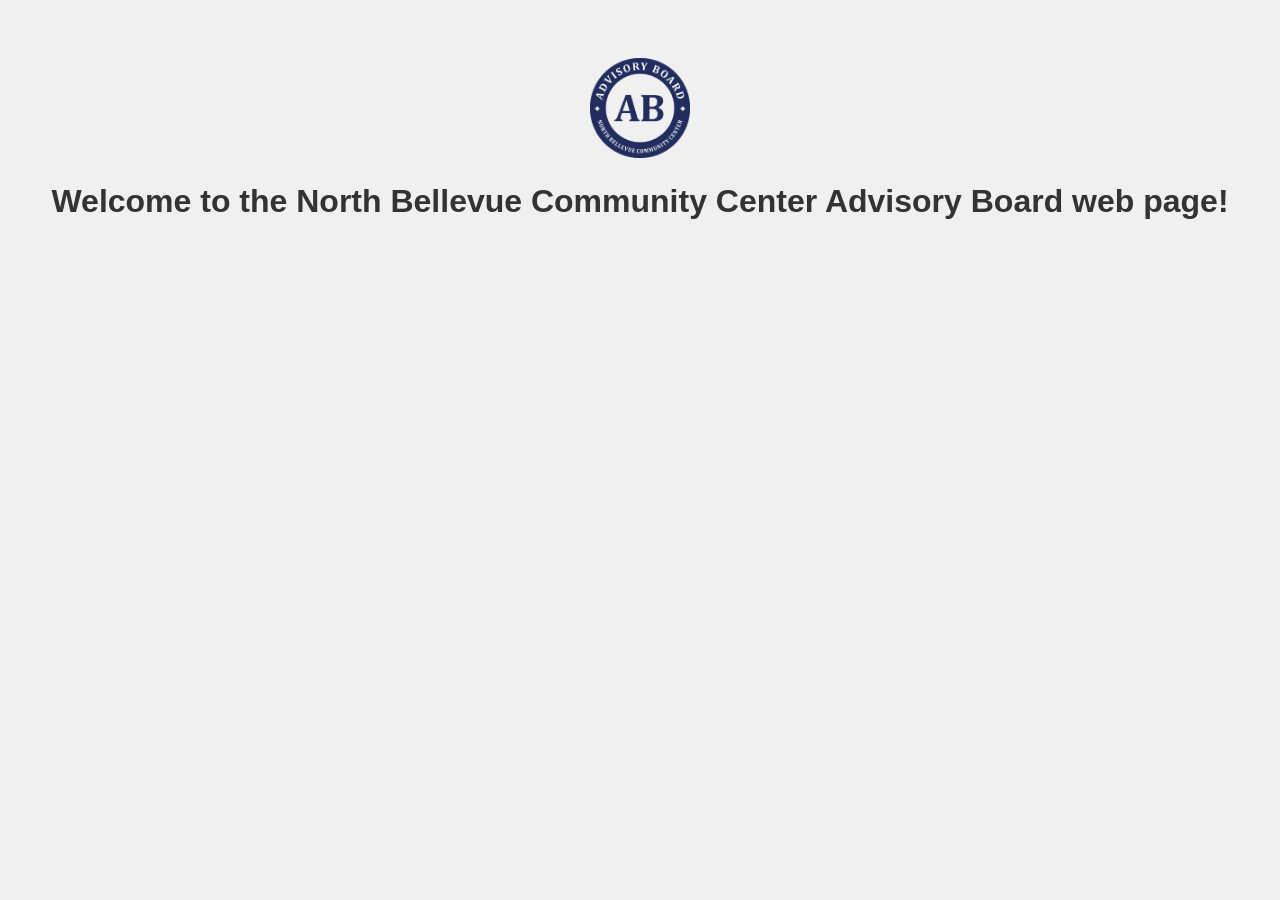
==== index.html @ 7d5205d9 "Update index.html" ====
<!-- Language: HTML -->

<!DOCTYPE html>
<html lang="en">
<head>
    <meta charset="UTF-8">
    <meta name="viewport" content="width=device-width, initial-scale=1.0">
    <title>North Bellevue Community Center Advisory Board</title>
    <!-- Optional: Add some basic styling -->
    <style>
        body {
            font-family: Arial, sans-serif;
            background-color: #f0f0f0;
            text-align: center;
            padding-top: 50px;
        }
        h1 {
            color: #333;
        }
    </style>
</head>
<body>
    <img src="NBCC_Transparant.png" alt="North Bellevue Community Center Advisory Board" width="100" height="100"></img>
    <br>
    <h1><b>Welcome to the North Bellevue Community Center Advisory Board web page!</b></h1>
</body>

</html>
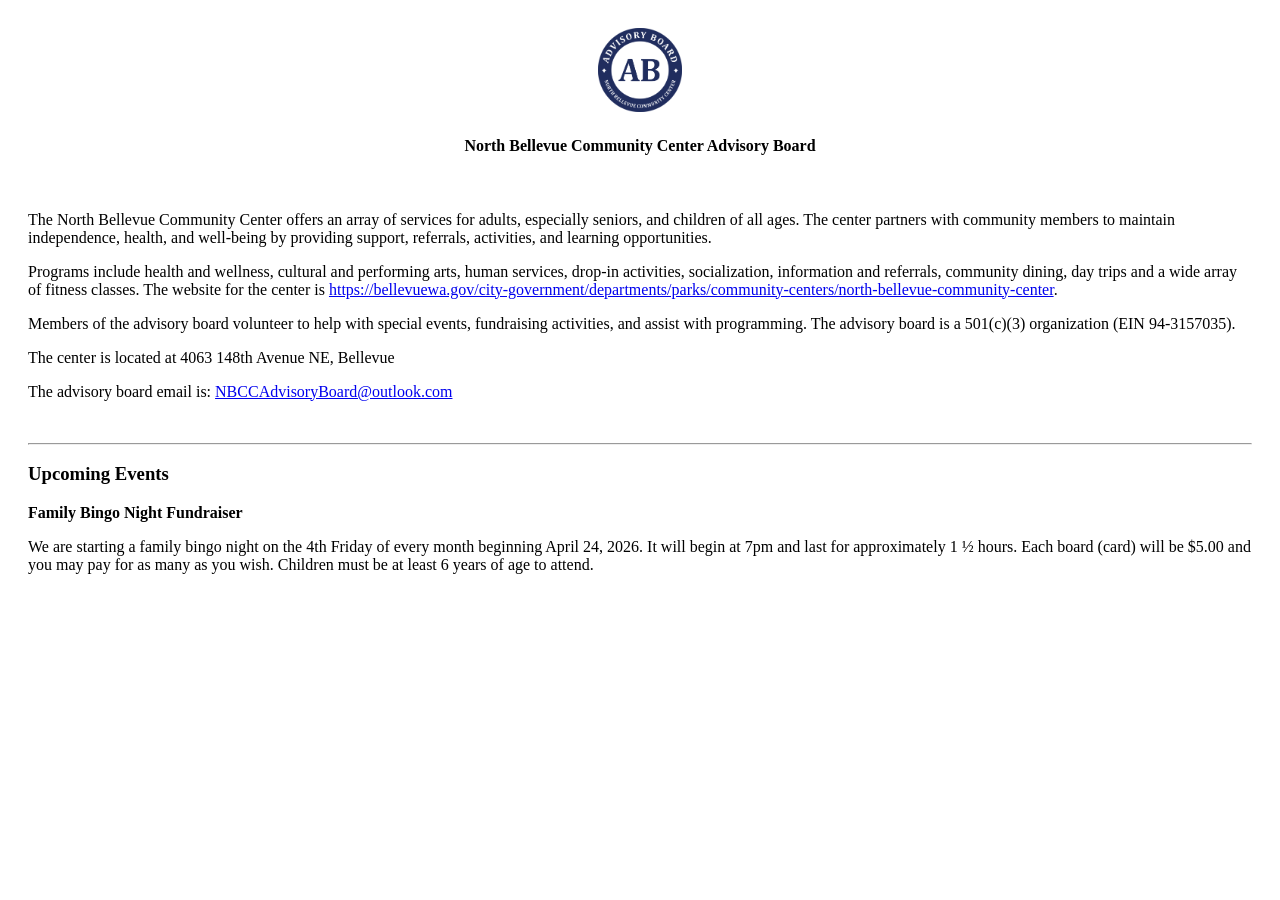
==== commit 1b7dbb36: "Add files via upload Update index page with actual content and a temp index file with new format" ====
--- a/index.html
+++ b/index.html
@@ -6,23 +6,31 @@
     <meta charset="UTF-8">
     <meta name="viewport" content="width=device-width, initial-scale=1.0">
     <title>North Bellevue Community Center Advisory Board</title>
-    <!-- Optional: Add some basic styling -->
-    <style>
-        body {
-            font-family: Arial, sans-serif;
-            background-color: #f0f0f0;
-            text-align: center;
-            padding-top: 50px;
-        }
-        h1 {
-            color: #333;
-        }
-    </style>
+
 </head>
-<body>
-    <img src="NBCC_Transparant.png" alt="North Bellevue Community Center Advisory Board" width="100" height="100"></img>
+<body style="padding:20px;">
+    <div style="text-align:center">
+        <img src="NBCC_Transparant.png" alt="North Bellevue Community Center logo" width="84" height="84">
+
+        <h4>North Bellevue Community Center Advisory Board</h4>
+    </div>
     <br>
-    <h1><b>Welcome to the North Bellevue Community Center Advisory Board web page!</b></h1>
+    <div style="text-align:left">
+        <p>The North Bellevue Community Center offers an array of services for adults, especially seniors, and children of all ages. The center partners with community members to maintain independence, health, and well-being by providing support, referrals, activities, and learning opportunities.</p>
+        <p>Programs include health and wellness, cultural and performing arts, human services, drop-in activities, socialization, information and referrals, community dining, day trips and a wide array of fitness classes. The website for the center is <a href="https://bellevuewa.gov/city-government/departments/parks/community-centers/north-bellevue-community-center">https://bellevuewa.gov/city-government/departments/parks/community-centers/north-bellevue-community-center</a>.</p>
+
+        <p>Members of the advisory board volunteer to help with special events, fundraising activities, and assist with programming. The advisory board is a 501(c)(3) organization (EIN 94-3157035).</p>
+
+        <p>The center is located at 4063 148th Avenue NE, Bellevue</p>
+
+        <p>The advisory board email is: <a href="mailto:NBCCAdvisoryBoard@outlook.com">NBCCAdvisoryBoard@outlook.com</a></p>
+    </div>
+    <br>
+    <hr>
+    <div style="text-align:left">
+        <h3>Upcoming Events</h3>
+        <p><b>Family Bingo Night Fundraiser</b></p>
+        <p>We are starting a family bingo night on the 4th Friday of every month beginning April 24, 2026. It will begin at 7pm and last for approximately 1 ½ hours. Each board (card) will be $5.00 and you may pay for as many as you wish. Children must be at least 6 years of age to attend.</p>
+    </div>
 </body>
-
 </html>
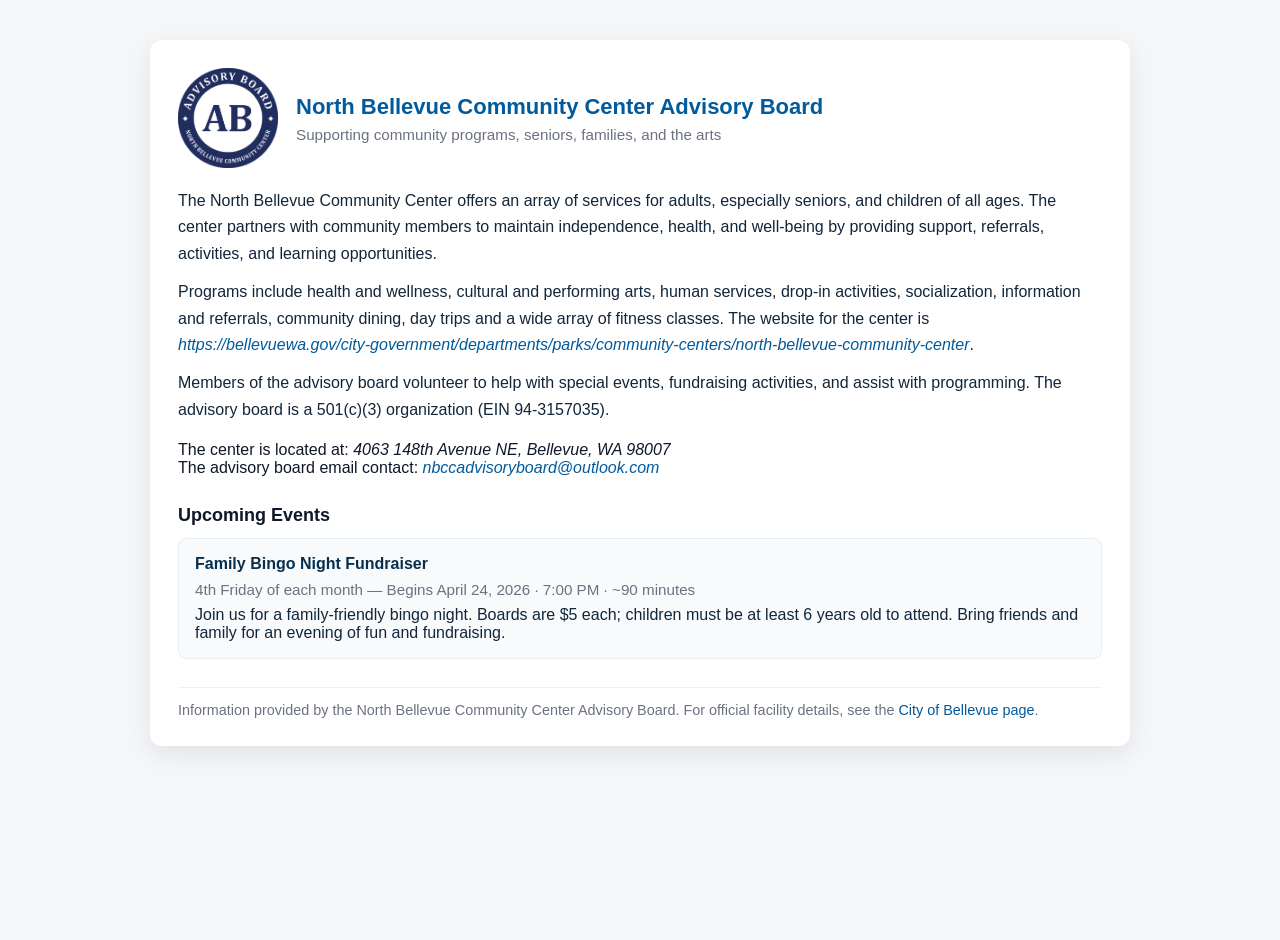
==== commit 8659e455: "Add files via upload increase logo size. make center web link text full html path. make email text a" ====
--- a/index.html
+++ b/index.html
@@ -6,31 +6,72 @@
     <meta charset="UTF-8">
     <meta name="viewport" content="width=device-width, initial-scale=1.0">
     <title>North Bellevue Community Center Advisory Board</title>
+    <!-- Optional: Add some basic styling -->
+    <style>
+        :root{--bg:#f4f6f8;--card:#ffffff;--accent:#005a9c;--muted:#6b7280}
+        *{box-sizing:border-box}
+        html,body{height:100%}
+        body{font-family: -apple-system, BlinkMacSystemFont, "Segoe UI", Roboto, "Helvetica Neue", Arial, sans-serif; background:var(--bg); color:#0f172a; margin:0}
+        .container{max-width:980px;margin:40px auto;padding:28px;background:var(--card);border-radius:12px;box-shadow:0 8px 24px rgba(16,24,40,0.08)}
+        .header{display:flex;align-items:center;gap:18px}
+        .logo{width:100px;height:px;object-fit:contain;border-radius:8px}
+        h1{margin:0;font-size:1.375rem;color:var(--accent)}
+        .tagline{color:var(--muted);margin-top:6px;font-size:0.95rem}
+        .content{margin-top:20px}
+        .content p{line-height:1.65;margin:0 0 12px;color:#12263a}
+        a{color:var(--accent);text-decoration:none}
+        a:hover{text-decoration:underline}
+        .contact{margin-top:18px}
+        .footer{margin-top:28px;border-top:1px solid #eef2f6;padding-top:14px;color:var(--muted);font-size:0.9rem}
+        address{font-style:normal}
+        .events{margin-top:28px}
+        .events h3{margin:0 0 12px;color:#0f172a;font-size:1.125rem}
+        .event-card{background:#f8fafc;border:1px solid #e6eef6;padding:16px;border-radius:8px;display:flex;flex-direction:column;gap:8px}
+        .event-title{font-weight:700;color:#062f4f}
+        .event-meta{color:var(--muted);font-size:0.95rem}
+        .event-desc{color:#12263a}
+        .event-cta{margin-top:8px}
+        .btn{display:inline-block;padding:8px 12px;background:var(--accent);color:#fff;border-radius:6px;text-decoration:none;font-weight:600}
+        @media(max-width:600px){.container{margin:18px;padding:18px}.header{gap:12px}.logo{width:64px;height:64px}}
+    </style>
+</head>
+<body>
+    <div class="container">
+        <header class="header">
+            <img src="NBCC_Transparant.png" alt="North Bellevue Community Center logo" class="logo">
+            <div>
+                <h1>North Bellevue Community Center Advisory Board</h1>
+                <div class="tagline">Supporting community programs, seniors, families, and the arts</div>
+            </div>
+        </header>
 
-</head>
-<body style="padding:20px;">
-    <div style="text-align:center">
-        <img src="NBCC_Transparant.png" alt="North Bellevue Community Center logo" width="84" height="84">
+        <main class="content">
+            <p>The North Bellevue Community Center offers an array of services for adults, especially seniors, and children of all ages. The center partners with community members to maintain independence, health, and well-being by providing support, referrals, activities, and learning opportunities.</p>
 
-        <h4>North Bellevue Community Center Advisory Board</h4>
-    </div>
-    <br>
-    <div style="text-align:left">
-        <p>The North Bellevue Community Center offers an array of services for adults, especially seniors, and children of all ages. The center partners with community members to maintain independence, health, and well-being by providing support, referrals, activities, and learning opportunities.</p>
-        <p>Programs include health and wellness, cultural and performing arts, human services, drop-in activities, socialization, information and referrals, community dining, day trips and a wide array of fitness classes. The website for the center is <a href="https://bellevuewa.gov/city-government/departments/parks/community-centers/north-bellevue-community-center">https://bellevuewa.gov/city-government/departments/parks/community-centers/north-bellevue-community-center</a>.</p>
+            <p>Programs include health and wellness, cultural and performing arts, human services, drop-in activities, socialization, information and referrals, community dining, day trips and a wide array of fitness classes. The website for the center is <a href="https://bellevuewa.gov/city-government/departments/parks/community-centers/north-bellevue-community-center"><i>https://bellevuewa.gov/city-government/departments/parks/community-centers/north-bellevue-community-center</i></a>.</p>
 
-        <p>Members of the advisory board volunteer to help with special events, fundraising activities, and assist with programming. The advisory board is a 501(c)(3) organization (EIN 94-3157035).</p>
+            <p>Members of the advisory board volunteer to help with special events, fundraising activities, and assist with programming. The advisory board is a 501(c)(3) organization (EIN 94-3157035).</p>
 
-        <p>The center is located at 4063 148th Avenue NE, Bellevue</p>
+            <div class="contact">
+                <div><address class="address">The center is located at: <i>4063 148th Avenue NE, Bellevue, WA 98007</i></address></div>
 
-        <p>The advisory board email is: <a href="mailto:NBCCAdvisoryBoard@outlook.com">NBCCAdvisoryBoard@outlook.com</a></p>
-    </div>
-    <br>
-    <hr>
-    <div style="text-align:left">
-        <h3>Upcoming Events</h3>
-        <p><b>Family Bingo Night Fundraiser</b></p>
-        <p>We are starting a family bingo night on the 4th Friday of every month beginning April 24, 2026. It will begin at 7pm and last for approximately 1 ½ hours. Each board (card) will be $5.00 and you may pay for as many as you wish. Children must be at least 6 years of age to attend.</p>
+                <div>The advisory board email contact: <a href="mailto:nbccadvisoryboard@outlook.com"><i>nbccadvisoryboard@outlook.com</i></a></div>
+            </div>
+        </main>
+
+        <section class="events" aria-labelledby="upcoming-events">
+            <h3 id="upcoming-events">Upcoming Events</h3>
+            <div class="event-card" role="article" aria-labelledby="event-1-title">
+                <div id="event-1-title" class="event-title">Family Bingo Night Fundraiser</div>
+                <div class="event-meta">4th Friday of each month — Begins April 24, 2026 · 7:00 PM · ~90 minutes</div>
+                <div class="event-desc">Join us for a family-friendly bingo night. Boards are $5 each; children must be at least 6 years old to attend. Bring friends and family for an evening of fun and fundraising.</div>
+                <!--
+                <div class="event-cta"><a class="btn" href="mailto:NBCCAdvisoryBoard@outlook.com?subject=RSVP%20for%20Bingo%20Night">RSVP / More Info</a></div>
+                -->
+            </div>
+        </section>
+
+        <footer class="footer">Information provided by the North Bellevue Community Center Advisory Board. For official facility details, see the <a href="https://bellevuewa.gov/city-government/departments/parks/community-centers/north-bellevue-community-center">City of Bellevue page</a>.</footer>
     </div>
 </body>
 </html>
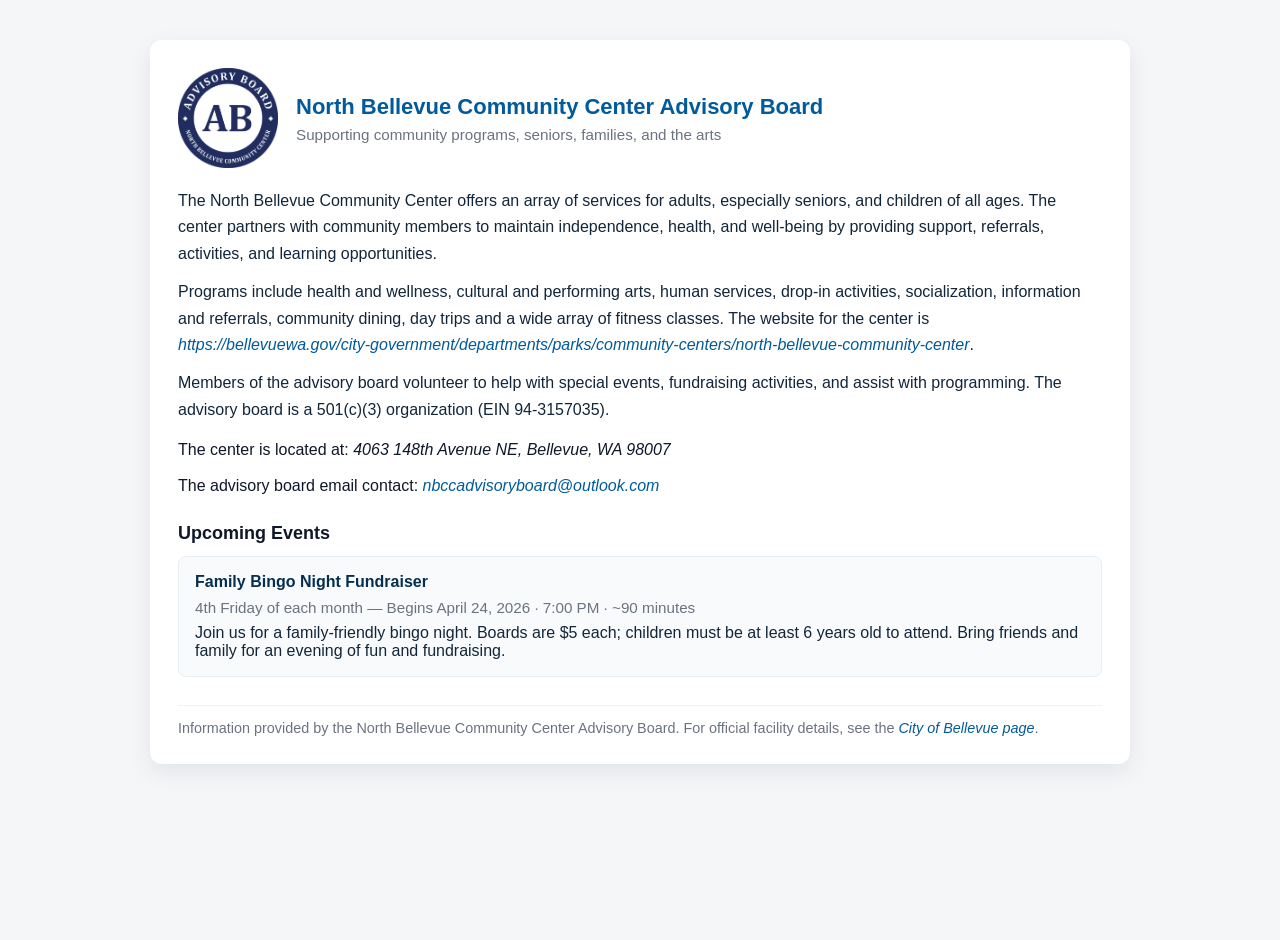
==== commit 1994379a: "minor visual change to index page - new line and italic" ====
--- a/index.html
+++ b/index.html
@@ -6,34 +6,7 @@
     <meta charset="UTF-8">
     <meta name="viewport" content="width=device-width, initial-scale=1.0">
     <title>North Bellevue Community Center Advisory Board</title>
-    <!-- Optional: Add some basic styling -->
-    <style>
-        :root{--bg:#f4f6f8;--card:#ffffff;--accent:#005a9c;--muted:#6b7280}
-        *{box-sizing:border-box}
-        html,body{height:100%}
-        body{font-family: -apple-system, BlinkMacSystemFont, "Segoe UI", Roboto, "Helvetica Neue", Arial, sans-serif; background:var(--bg); color:#0f172a; margin:0}
-        .container{max-width:980px;margin:40px auto;padding:28px;background:var(--card);border-radius:12px;box-shadow:0 8px 24px rgba(16,24,40,0.08)}
-        .header{display:flex;align-items:center;gap:18px}
-        .logo{width:100px;height:px;object-fit:contain;border-radius:8px}
-        h1{margin:0;font-size:1.375rem;color:var(--accent)}
-        .tagline{color:var(--muted);margin-top:6px;font-size:0.95rem}
-        .content{margin-top:20px}
-        .content p{line-height:1.65;margin:0 0 12px;color:#12263a}
-        a{color:var(--accent);text-decoration:none}
-        a:hover{text-decoration:underline}
-        .contact{margin-top:18px}
-        .footer{margin-top:28px;border-top:1px solid #eef2f6;padding-top:14px;color:var(--muted);font-size:0.9rem}
-        address{font-style:normal}
-        .events{margin-top:28px}
-        .events h3{margin:0 0 12px;color:#0f172a;font-size:1.125rem}
-        .event-card{background:#f8fafc;border:1px solid #e6eef6;padding:16px;border-radius:8px;display:flex;flex-direction:column;gap:8px}
-        .event-title{font-weight:700;color:#062f4f}
-        .event-meta{color:var(--muted);font-size:0.95rem}
-        .event-desc{color:#12263a}
-        .event-cta{margin-top:8px}
-        .btn{display:inline-block;padding:8px 12px;background:var(--accent);color:#fff;border-radius:6px;text-decoration:none;font-weight:600}
-        @media(max-width:600px){.container{margin:18px;padding:18px}.header{gap:12px}.logo{width:64px;height:64px}}
-    </style>
+    <link rel="stylesheet" href="styles.css">
 </head>
 <body>
     <div class="container">
@@ -54,7 +27,7 @@
 
             <div class="contact">
                 <div><address class="address">The center is located at: <i>4063 148th Avenue NE, Bellevue, WA 98007</i></address></div>
-
+                <br>
                 <div>The advisory board email contact: <a href="mailto:nbccadvisoryboard@outlook.com"><i>nbccadvisoryboard@outlook.com</i></a></div>
             </div>
         </main>
@@ -71,7 +44,7 @@
             </div>
         </section>
 
-        <footer class="footer">Information provided by the North Bellevue Community Center Advisory Board. For official facility details, see the <a href="https://bellevuewa.gov/city-government/departments/parks/community-centers/north-bellevue-community-center">City of Bellevue page</a>.</footer>
+        <footer class="footer">Information provided by the North Bellevue Community Center Advisory Board. For official facility details, see the <a href="https://bellevuewa.gov/city-government/departments/parks/community-centers/north-bellevue-community-center"><i>City of Bellevue page</i></a>.</footer>
     </div>
 </body>
 </html>
--- a/styles.css
+++ b/styles.css
@@ -0,0 +1,154 @@
+:root {
+    --bg: #f4f6f8;
+    --card: #ffffff;
+    --accent: #005a9c;
+    --muted: #6b7280;
+}
+
+* {
+    box-sizing: border-box;
+}
+
+html, body {
+    height: 100%;
+}
+
+body {
+    font-family: -apple-system, BlinkMacSystemFont, "Segoe UI", Roboto, "Helvetica Neue", Arial, sans-serif;
+    background: var(--bg);
+    color: #0f172a;
+    margin: 0;
+}
+
+.container {
+    max-width: 980px;
+    margin: 40px auto;
+    padding: 28px;
+    background: var(--card);
+    border-radius: 12px;
+    box-shadow: 0 8px 24px rgba(16, 24, 40, 0.08);
+}
+
+.header {
+    display: flex;
+    align-items: center;
+    gap: 18px;
+}
+
+.logo {
+    width: 100px;
+    height: 100px;
+    object-fit: contain;
+    border-radius: 8px;
+}
+
+h1 {
+    margin: 0;
+    font-size: 1.375rem;
+    color: var(--accent);
+}
+
+.tagline {
+    color: var(--muted);
+    margin-top: 6px;
+    font-size: 0.95rem;
+}
+
+.content {
+    margin-top: 20px;
+}
+
+.content p {
+    line-height: 1.65;
+    margin: 0 0 12px;
+    color: #12263a;
+}
+
+a {
+    color: var(--accent);
+    text-decoration: none;
+}
+
+a:hover {
+    text-decoration: underline;
+}
+
+.contact {
+    margin-top: 18px;
+}
+
+.footer {
+    margin-top: 28px;
+    border-top: 1px solid #eef2f6;
+    padding-top: 14px;
+    color: var(--muted);
+    font-size: 0.9rem;
+}
+
+address {
+    font-style: normal;
+}
+
+.events {
+    margin-top: 28px;
+}
+
+.events h3 {
+    margin: 0 0 12px;
+    color: #0f172a;
+    font-size: 1.125rem;
+}
+
+.event-card {
+    background: #f8fafc;
+    border: 1px solid #e6eef6;
+    padding: 16px;
+    border-radius: 8px;
+    display: flex;
+    flex-direction: column;
+    gap: 8px;
+}
+
+.event-title {
+    font-weight: 700;
+    color: #062f4f;
+}
+
+.event-meta {
+    color: var(--muted);
+    font-size: 0.95rem;
+}
+
+.event-desc {
+    color: #12263a;
+}
+
+.event-cta {
+    margin-top: 8px;
+}
+
+.btn {
+    display: inline-block;
+    padding: 8px 12px;
+    background: var(--accent);
+    color: #fff;
+    border-radius: 6px;
+    text-decoration: none;
+    font-weight: 600;
+}
+
+@media (max-width: 600px) {
+    .container {
+        margin: 18px;
+        padding: 18px;
+    }
+    
+    .header {
+        gap: 12px;
+    }
+    
+    .logo {
+        width: 64px;
+        height: 64px;
+    }
+}
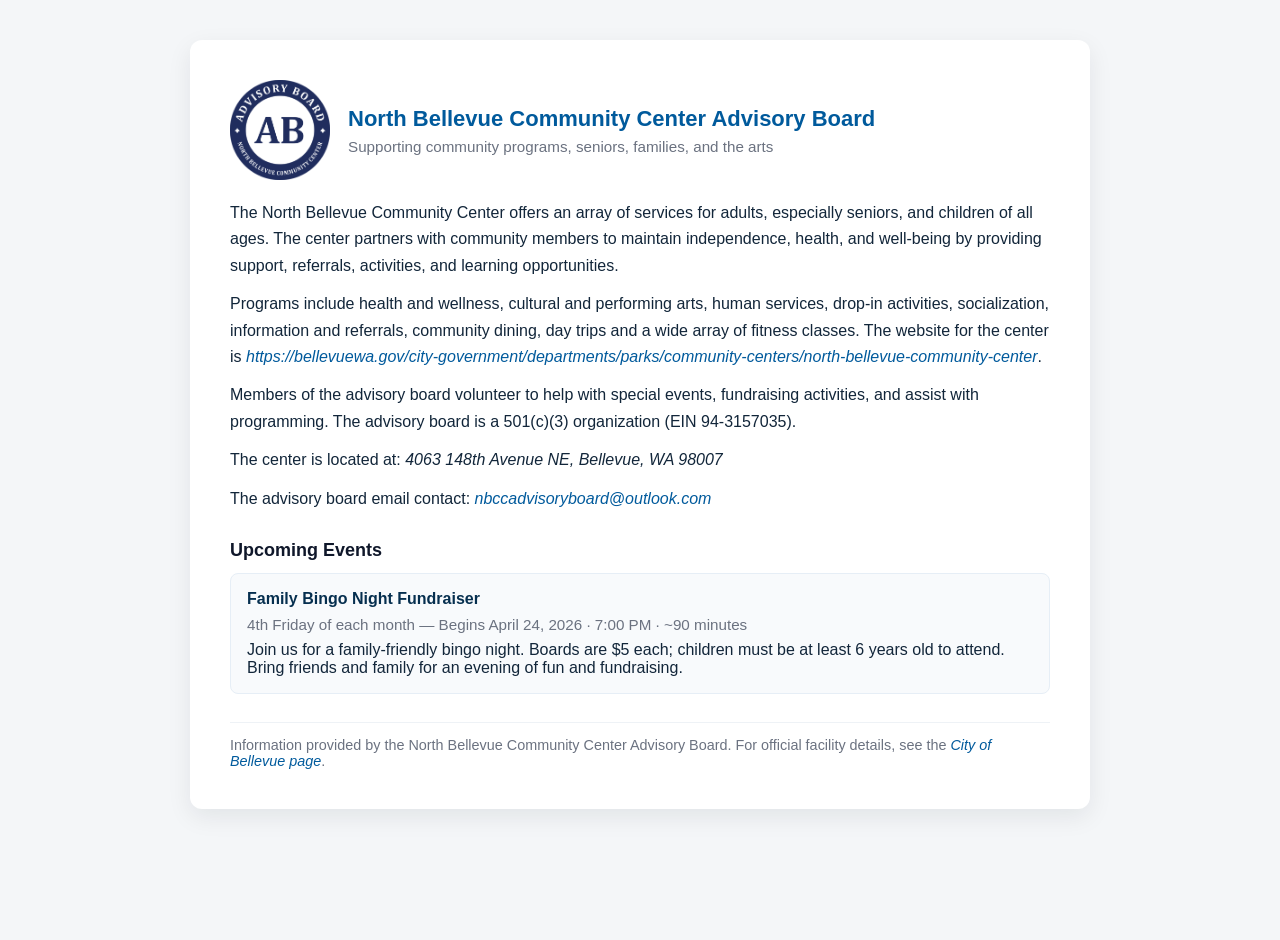
==== commit 0be0fe92: "non visual and non-functional changes.  cleanup styling and html" ====
--- a/index.html
+++ b/index.html
@@ -14,7 +14,9 @@
             <img src="NBCC_Transparant.png" alt="North Bellevue Community Center logo" class="logo">
             <div>
                 <h1>North Bellevue Community Center Advisory Board</h1>
-                <div class="tagline">Supporting community programs, seniors, families, and the arts</div>
+                <div class="tagline">
+                    Supporting community programs, seniors, families, and the arts
+                </div>
             </div>
         </header>
 
@@ -25,26 +27,20 @@
 
             <p>Members of the advisory board volunteer to help with special events, fundraising activities, and assist with programming. The advisory board is a 501(c)(3) organization (EIN 94-3157035).</p>
 
-            <div class="contact">
-                <div><address class="address">The center is located at: <i>4063 148th Avenue NE, Bellevue, WA 98007</i></address></div>
-                <br>
-                <div>The advisory board email contact: <a href="mailto:nbccadvisoryboard@outlook.com"><i>nbccadvisoryboard@outlook.com</i></a></div>
-            </div>
+            <p>The center is located at: <i>4063 148th Avenue NE, Bellevue, WA 98007</i></p>
+
+            <p>The advisory board email contact: <a href="mailto:nbccadvisoryboard@outlook.com"><i>nbccadvisoryboard@outlook.com</i></a></p>
         </main>
 
         <section class="events" aria-labelledby="upcoming-events">
             <h3 id="upcoming-events">Upcoming Events</h3>
-            <div class="event-card" role="article" aria-labelledby="event-1-title">
-                <div id="event-1-title" class="event-title">Family Bingo Night Fundraiser</div>
-                <div class="event-meta">4th Friday of each month — Begins April 24, 2026 · 7:00 PM · ~90 minutes</div>
-                <div class="event-desc">Join us for a family-friendly bingo night. Boards are $5 each; children must be at least 6 years old to attend. Bring friends and family for an evening of fun and fundraising.</div>
-                <!--
-                <div class="event-cta"><a class="btn" href="mailto:NBCCAdvisoryBoard@outlook.com?subject=RSVP%20for%20Bingo%20Night">RSVP / More Info</a></div>
-                -->
-            </div>
+            <div id="events-container"></div>
         </section>
 
-        <footer class="footer">Information provided by the North Bellevue Community Center Advisory Board. For official facility details, see the <a href="https://bellevuewa.gov/city-government/departments/parks/community-centers/north-bellevue-community-center"><i>City of Bellevue page</i></a>.</footer>
+        <footer class="footer">
+            Information provided by the North Bellevue Community Center Advisory Board. For official facility details, see the <a href="https://bellevuewa.gov/city-government/departments/parks/community-centers/north-bellevue-community-center"><i>City of Bellevue page</i></a>.
+        </footer>
     </div>
+    <script src="script.js"></script>
 </body>
 </html>
--- a/styles.css
+++ b/styles.css
@@ -21,9 +21,9 @@
 }
 
 .container {
-    max-width: 980px;
+    max-width: 900px;
     margin: 40px auto;
-    padding: 28px;
+    padding: 40px;
     background: var(--card);
     border-radius: 12px;
     box-shadow: 0 8px 24px rgba(16, 24, 40, 0.08);
@@ -73,20 +73,12 @@
     text-decoration: underline;
 }
 
-.contact {
-    margin-top: 18px;
-}
-
 .footer {
     margin-top: 28px;
     border-top: 1px solid #eef2f6;
     padding-top: 14px;
     color: var(--muted);
     font-size: 0.9rem;
-}
-
-address {
-    font-style: normal;
 }
 
 .events {
@@ -123,20 +115,6 @@
     color: #12263a;
 }
 
-.event-cta {
-    margin-top: 8px;
-}
-
-.btn {
-    display: inline-block;
-    padding: 8px 12px;
-    background: var(--accent);
-    color: #fff;
-    border-radius: 6px;
-    text-decoration: none;
-    font-weight: 600;
-}
-
 @media (max-width: 600px) {
     .container {
         margin: 18px;
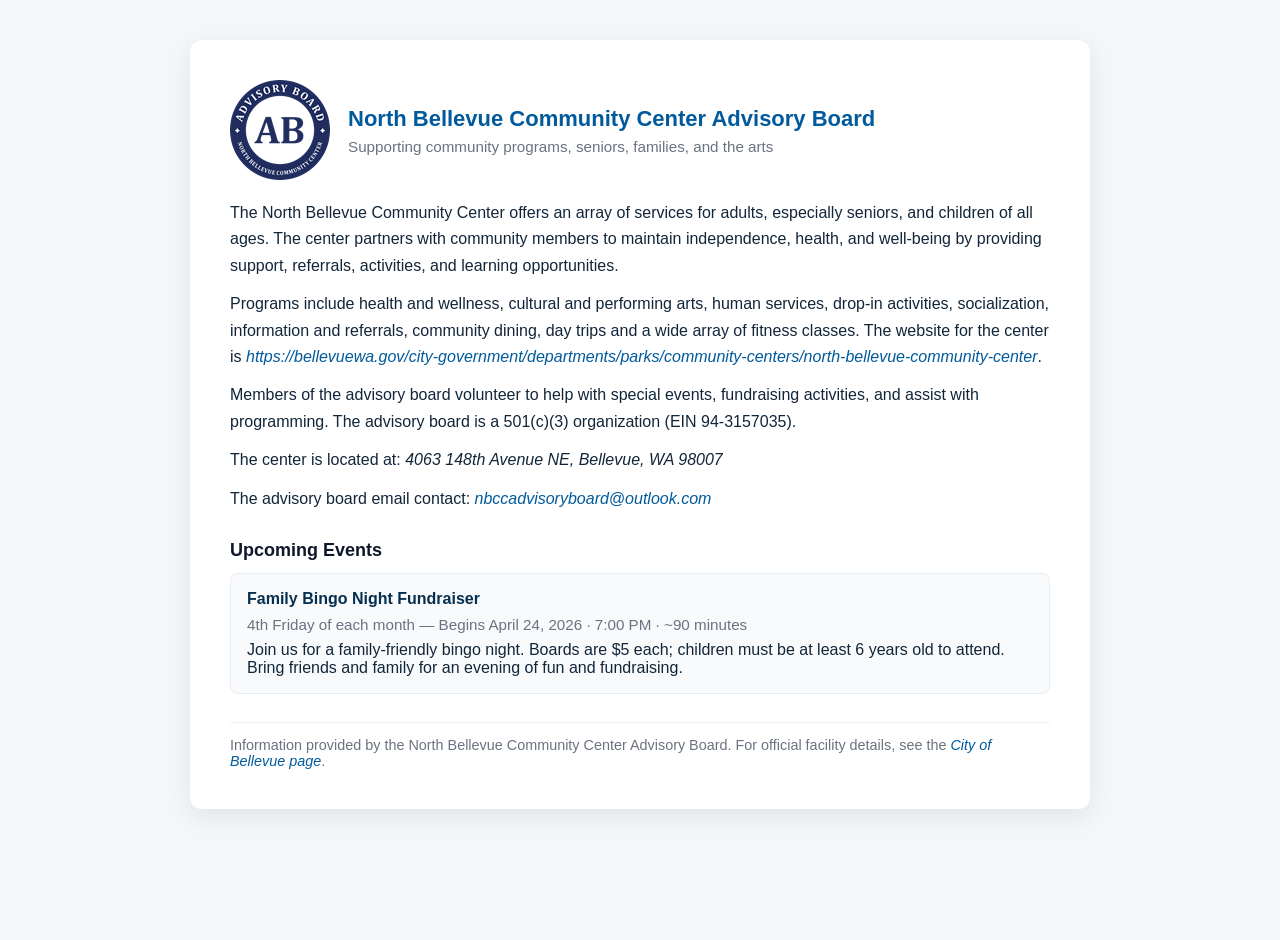
==== commit 70d0c372: "v0.0.5, see version.md for details" ====
--- a/index.html
+++ b/index.html
@@ -6,37 +6,29 @@
     <meta charset="UTF-8">
     <meta name="viewport" content="width=device-width, initial-scale=1.0">
     <title>North Bellevue Community Center Advisory Board</title>
-    <link rel="stylesheet" href="styles.css">
+    <link rel="icon" href="\favicon.ico" type="image/x-icon">
+    <link rel="stylesheet" href="\styles.css">
 </head>
 <body>
     <div class="container">
         <header class="header">
-            <img src="NBCC_Transparant.png" alt="North Bellevue Community Center logo" class="logo">
+            <img src="\nbccab100.png" alt="North Bellevue Community Center logo" class="logo">
             <div>
                 <h1>North Bellevue Community Center Advisory Board</h1>
-                <div class="tagline">
-                    Supporting community programs, seniors, families, and the arts
-                </div>
+                <div class="tagline">Supporting community programs, seniors, families, and the arts</div>
             </div>
         </header>
-
         <main class="content">
             <p>The North Bellevue Community Center offers an array of services for adults, especially seniors, and children of all ages. The center partners with community members to maintain independence, health, and well-being by providing support, referrals, activities, and learning opportunities.</p>
-
             <p>Programs include health and wellness, cultural and performing arts, human services, drop-in activities, socialization, information and referrals, community dining, day trips and a wide array of fitness classes. The website for the center is <a href="https://bellevuewa.gov/city-government/departments/parks/community-centers/north-bellevue-community-center"><i>https://bellevuewa.gov/city-government/departments/parks/community-centers/north-bellevue-community-center</i></a>.</p>
-
             <p>Members of the advisory board volunteer to help with special events, fundraising activities, and assist with programming. The advisory board is a 501(c)(3) organization (EIN 94-3157035).</p>
-
             <p>The center is located at: <i>4063 148th Avenue NE, Bellevue, WA 98007</i></p>
-
             <p>The advisory board email contact: <a href="mailto:nbccadvisoryboard@outlook.com"><i>nbccadvisoryboard@outlook.com</i></a></p>
         </main>
-
         <section class="events" aria-labelledby="upcoming-events">
             <h3 id="upcoming-events">Upcoming Events</h3>
             <div id="events-container"></div>
         </section>
-
         <footer class="footer">
             Information provided by the North Bellevue Community Center Advisory Board. For official facility details, see the <a href="https://bellevuewa.gov/city-government/departments/parks/community-centers/north-bellevue-community-center"><i>City of Bellevue page</i></a>.
         </footer>
